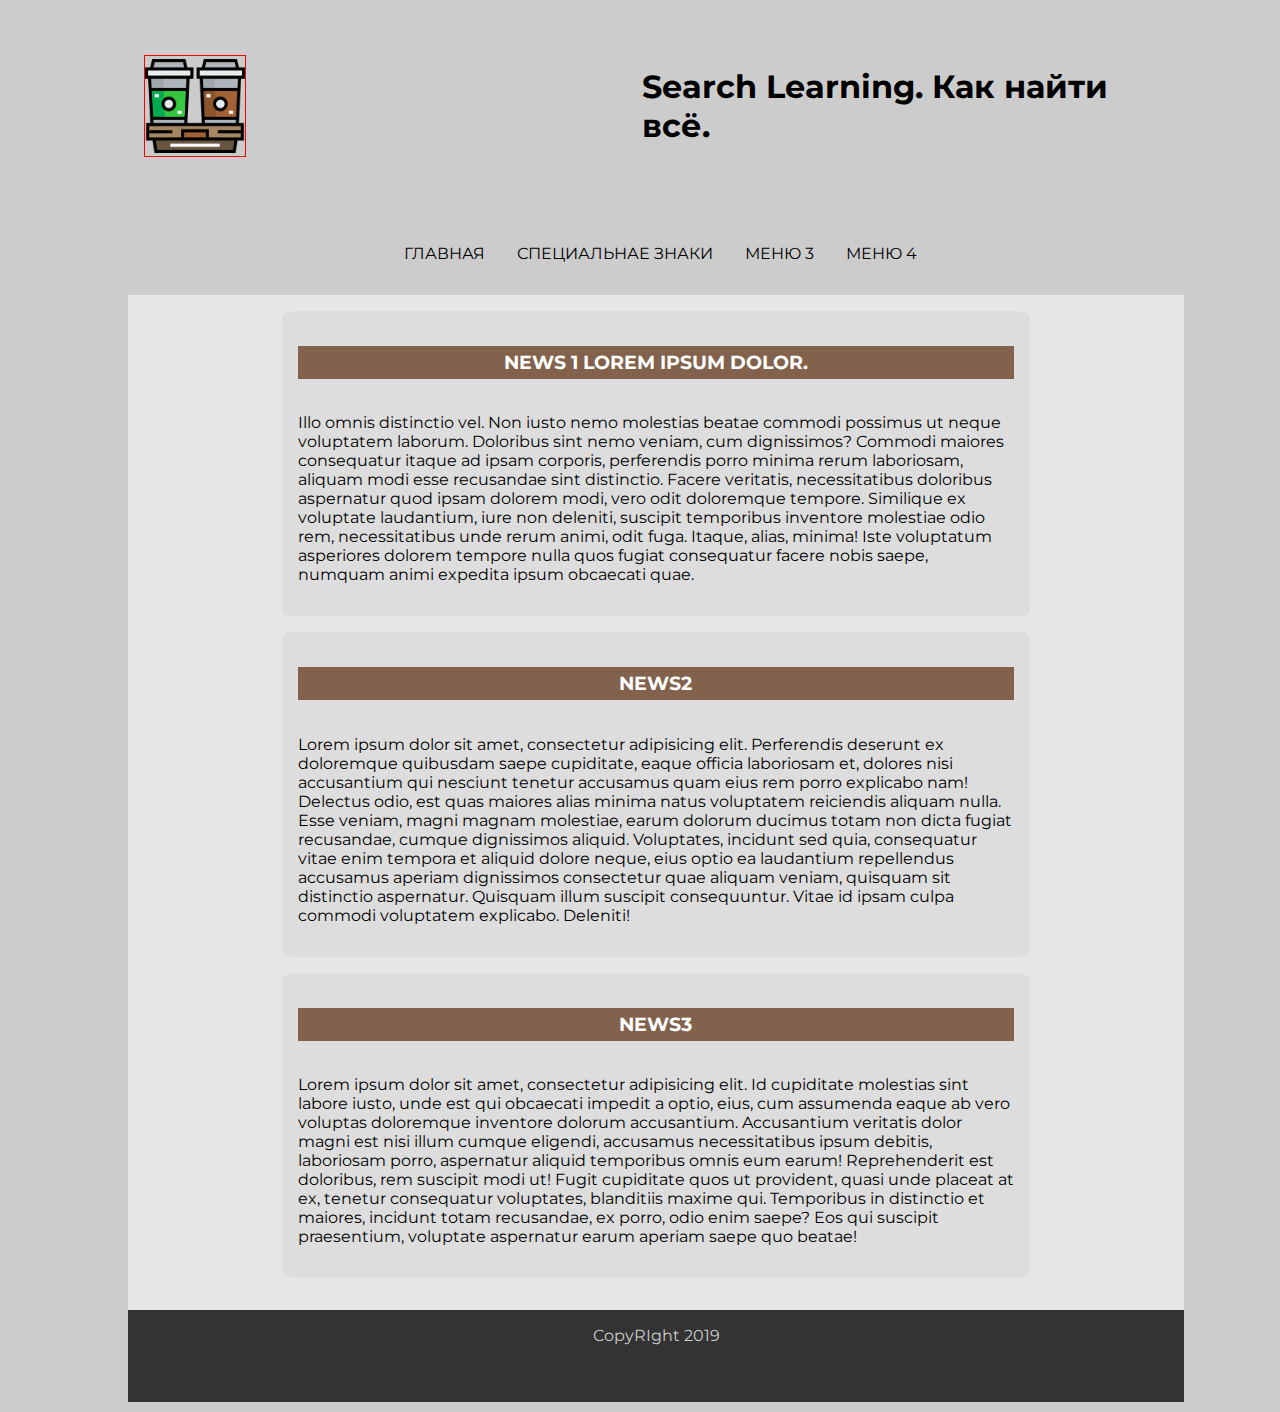
==== index.html @ 99e3e759 "09:06 16.05.19. Changes article. Add background to h3" ====
<!DOCTYPE html>
<html lang="en">
<head>
	<meta charset="UTF-8">
	<title>Поиск на просторах интернета</title>
	<link rel="stylesheet" href="css/main.css">
	<link href="https://fonts.googleapis.com/css?family=Montserrat" rel="stylesheet">
</head>
<body>
	<header>
		<div class="logo">
			<a href="#"><img src="img/coffee-cup.png" alt="" class="logo">
			</a>
			<h1>Search Learning. Как найти всё.</h1>
		</div>
	</header>
	
	
		<nav>
			<ul>
				<li><a href="">Главная</a></li>
				<li><a href="">Специальнае знаки</a></li>
				<li><a href="">Меню 3</a></li>
				<li><a href="">Меню 4</a></li>
			</ul>
		</nav>
			<main>
		<article>
			<h3>News 1 Lorem ipsum dolor.</h3>
			<p>Illo omnis distinctio vel. Non iusto nemo molestias beatae commodi possimus ut neque voluptatem laborum. Doloribus sint nemo veniam, cum dignissimos? Commodi maiores consequatur itaque ad ipsam corporis, perferendis porro minima rerum laboriosam, aliquam modi esse recusandae sint distinctio. Facere veritatis, necessitatibus doloribus aspernatur quod ipsam dolorem modi, vero odit doloremque tempore. Similique ex voluptate laudantium, iure non deleniti, suscipit temporibus inventore molestiae odio rem, necessitatibus unde rerum animi, odit fuga. Itaque, alias, minima! Iste voluptatum asperiores dolorem tempore nulla quos fugiat consequatur facere nobis saepe, numquam animi expedita ipsum obcaecati quae.</p>
		</article>
		<article>
			<h3>News2</h3>
			<p>Lorem ipsum dolor sit amet, consectetur adipisicing elit. Perferendis deserunt ex doloremque quibusdam saepe cupiditate, eaque officia laboriosam et, dolores nisi accusantium qui nesciunt tenetur accusamus quam eius rem porro explicabo nam! Delectus odio, est quas maiores alias minima natus voluptatem reiciendis aliquam nulla. Esse veniam, magni magnam molestiae, earum dolorum ducimus totam non dicta fugiat recusandae, cumque dignissimos aliquid. Voluptates, incidunt sed quia, consequatur vitae enim tempora et aliquid dolore neque, eius optio ea laudantium repellendus accusamus aperiam dignissimos consectetur quae aliquam veniam, quisquam sit distinctio aspernatur. Quisquam illum suscipit consequuntur. Vitae id ipsam culpa commodi voluptatem explicabo. Deleniti!</p>
		</article>
		<article>
			<h3>News3</h3>
			<p>Lorem ipsum dolor sit amet, consectetur adipisicing elit. Id cupiditate molestias sint labore iusto, unde est qui obcaecati impedit a optio, eius, cum assumenda eaque ab vero voluptas doloremque inventore dolorum accusantium. Accusantium veritatis dolor magni est nisi illum cumque eligendi, accusamus necessitatibus ipsum debitis, laboriosam porro, aspernatur aliquid temporibus omnis eum earum! Reprehenderit est doloribus, rem suscipit modi ut! Fugit cupiditate quos ut provident, quasi unde placeat at ex, tenetur consequatur voluptates, blanditiis maxime qui. Temporibus in distinctio et maiores, incidunt totam recusandae, ex porro, odio enim saepe? Eos qui suscipit praesentium, voluptate aspernatur earum aperiam saepe quo beatae!</p>
		</article>
	</main>
	<footer>
		CopyRIght 2019
	</footer>
</body>
</html>
---- css/main.css ----
body {
	background-color: #ccc;
	color: #000;
	margin: 0;
	padding: 0;
	margin: 10px 10%;
	font-family: 'Montserrat', sans-serif;

}

div  {
	box-sizing: border-box;
}

a {
	text-decoration: none;
	color: black;
}

header {
	background-color: #fff;
	background: url(https://img.freepik.com/free-vector/_53876-86373.jpg?size=626&ext=jpg) no-repeat center top / cover;
	margin: 0;
	display: flex;
	/*justify-content: space-between;*/
	width: 100%;
	height: 10em;
	padding: 1em;
	margin-bottom: 10px;
}

header img {
	width: 20%;
	border: 1px solid red;
	/*display: inline-block;*/
	margin: 0;

}

.logo {
	display: flex;
	align-items: center;
}

main {
	margin: 0;
	padding: 1em;
	background-color: rgba(255, 255, 255, 0.5);
	width: 100%;
justify-content: center;


}

nav {
	/*border: 2px solid red;*/
	display: flex;
	text-decoration: none;
	text-transform: uppercase;
	align-content: center;
	justify-content: center;
	width: 100%;
	padding: 1em;
}
ul {
	display: flex;
	list-style: none;
	text-align: center;
}
nav li {
	justify-content: space-between;
	margin-right: 2em;
}


article {
	margin: 0 auto;
	width: 70%;
	min-width: 350px;
	background-color: #ddd;
	margin-bottom: 1em;
	padding: 1em;
	border-radius: 2%;
	display: flex;
/*	flex-direction: column;*/
	flex-wrap: wrap;

}

article h3 {
	/*display: inline-block;*/
	width: 100%;
	padding: 5px;
	text-align: center;
	color: #fff;
	background-color: rgba(120, 84, 60, 0.9);
	text-transform: uppercase;

}

footer {
	background-color: #333;
	color: #ccc;
	padding: 1em;
	width: 100%;
	height: 60px;
	text-align: center;

}
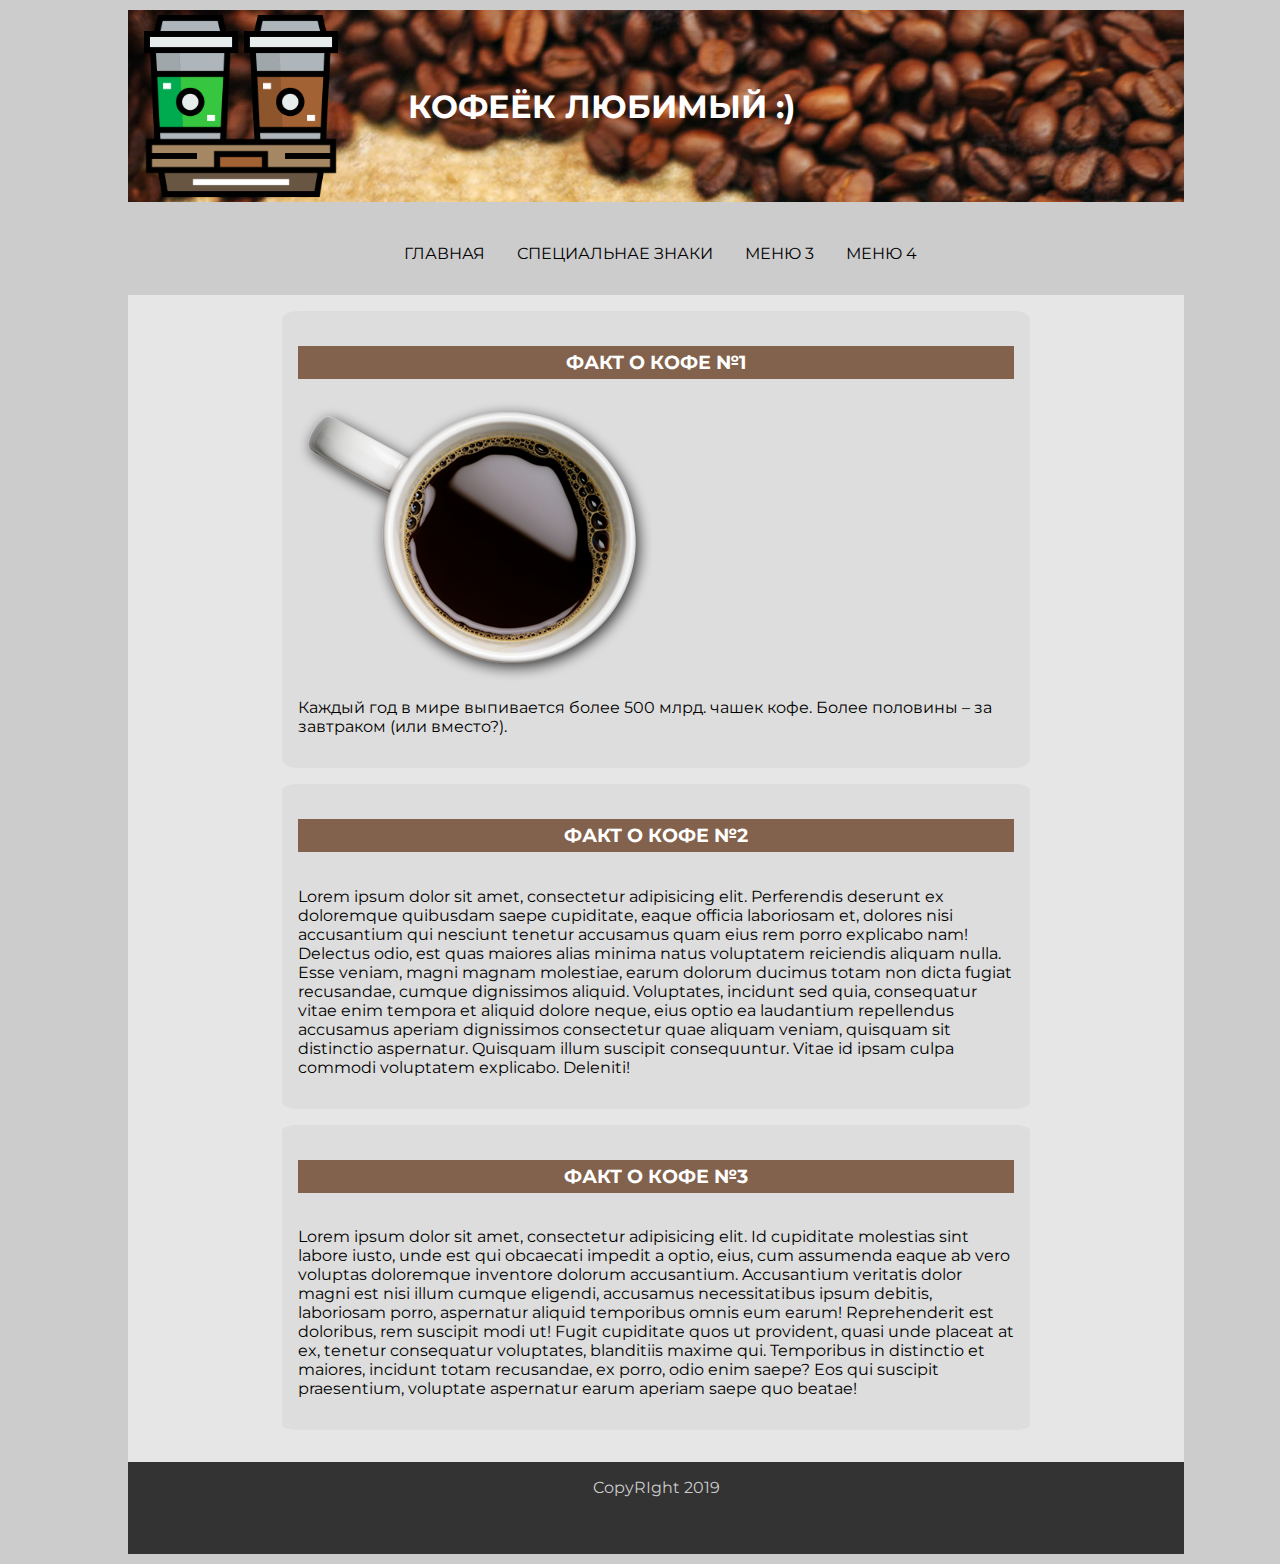
==== commit 30e83876: "Changes: head bg, article" ====
--- a/index.html
+++ b/index.html
@@ -9,9 +9,8 @@
 <body>
 	<header>
 		<div class="logo">
-			<a href="#"><img src="img/coffee-cup.png" alt="" class="logo">
-			</a>
-			<h1>Search Learning. Как найти всё.</h1>
+			<img src="img/coffee-cup.png" alt="">
+			<h1>Кофеёк любимый :)</h1>
 		</div>
 	</header>
 	
@@ -26,15 +25,16 @@
 		</nav>
 			<main>
 		<article>
-			<h3>News 1 Lorem ipsum dolor.</h3>
-			<p>Illo omnis distinctio vel. Non iusto nemo molestias beatae commodi possimus ut neque voluptatem laborum. Doloribus sint nemo veniam, cum dignissimos? Commodi maiores consequatur itaque ad ipsam corporis, perferendis porro minima rerum laboriosam, aliquam modi esse recusandae sint distinctio. Facere veritatis, necessitatibus doloribus aspernatur quod ipsam dolorem modi, vero odit doloremque tempore. Similique ex voluptate laudantium, iure non deleniti, suscipit temporibus inventore molestiae odio rem, necessitatibus unde rerum animi, odit fuga. Itaque, alias, minima! Iste voluptatum asperiores dolorem tempore nulla quos fugiat consequatur facere nobis saepe, numquam animi expedita ipsum obcaecati quae.</p>
+			<h3>Факт о кофе №1</h3>
+			<img src="img/fact1.png" alt="">
+			<p>Каждый год в мире выпивается более 500 млрд. чашек кофе. Более половины – за завтраком (или вместо?).</p>
 		</article>
 		<article>
-			<h3>News2</h3>
+			<h3>Факт о кофе №2</h3>
 			<p>Lorem ipsum dolor sit amet, consectetur adipisicing elit. Perferendis deserunt ex doloremque quibusdam saepe cupiditate, eaque officia laboriosam et, dolores nisi accusantium qui nesciunt tenetur accusamus quam eius rem porro explicabo nam! Delectus odio, est quas maiores alias minima natus voluptatem reiciendis aliquam nulla. Esse veniam, magni magnam molestiae, earum dolorum ducimus totam non dicta fugiat recusandae, cumque dignissimos aliquid. Voluptates, incidunt sed quia, consequatur vitae enim tempora et aliquid dolore neque, eius optio ea laudantium repellendus accusamus aperiam dignissimos consectetur quae aliquam veniam, quisquam sit distinctio aspernatur. Quisquam illum suscipit consequuntur. Vitae id ipsam culpa commodi voluptatem explicabo. Deleniti!</p>
 		</article>
 		<article>
-			<h3>News3</h3>
+			<h3>Факт о кофе №3</h3>
 			<p>Lorem ipsum dolor sit amet, consectetur adipisicing elit. Id cupiditate molestias sint labore iusto, unde est qui obcaecati impedit a optio, eius, cum assumenda eaque ab vero voluptas doloremque inventore dolorum accusantium. Accusantium veritatis dolor magni est nisi illum cumque eligendi, accusamus necessitatibus ipsum debitis, laboriosam porro, aspernatur aliquid temporibus omnis eum earum! Reprehenderit est doloribus, rem suscipit modi ut! Fugit cupiditate quos ut provident, quasi unde placeat at ex, tenetur consequatur voluptates, blanditiis maxime qui. Temporibus in distinctio et maiores, incidunt totam recusandae, ex porro, odio enim saepe? Eos qui suscipit praesentium, voluptate aspernatur earum aperiam saepe quo beatae!</p>
 		</article>
 	</main>
--- a/css/main.css
+++ b/css/main.css
@@ -5,6 +5,7 @@
 	padding: 0;
 	margin: 10px 10%;
 	font-family: 'Montserrat', sans-serif;
+	font-size: 1em;
 
 }
 
@@ -19,7 +20,7 @@
 
 header {
 	background-color: #fff;
-	background: url(https://img.freepik.com/free-vector/_53876-86373.jpg?size=626&ext=jpg) no-repeat center top / cover;
+	background: url(../img/head_background.jpg) no-repeat center top / cover;
 	margin: 0;
 	display: flex;
 	/*justify-content: space-between;*/
@@ -27,13 +28,13 @@
 	height: 10em;
 	padding: 1em;
 	margin-bottom: 10px;
+	color: white;
+	text-transform: uppercase;
 }
 
 header img {
 	width: 20%;
-	border: 1px solid red;
-	/*display: inline-block;*/
-	margin: 0;
+	margin-right: 70px;
 
 }
 
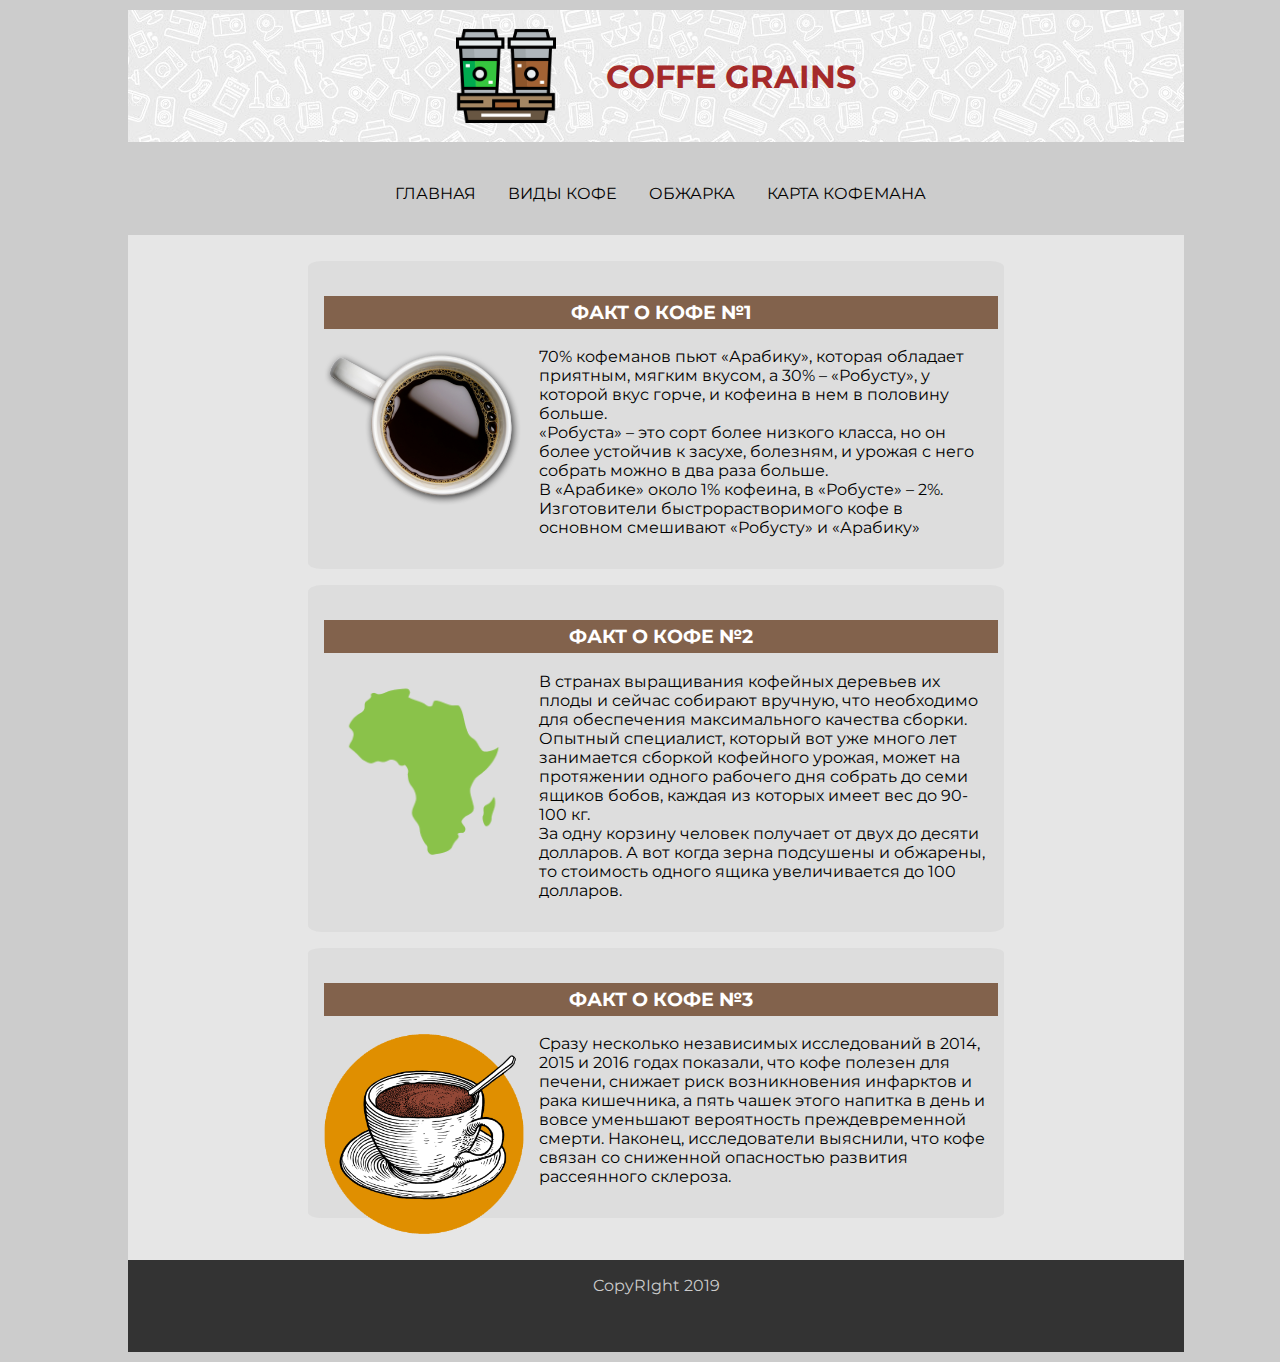
==== commit d25dfcbb: "add news pages, and desing they" ====
--- a/index.html
+++ b/index.html
@@ -1,5 +1,5 @@
 <!DOCTYPE html>
-<html lang="en">
+<html lang="ru">
 <head>
 	<meta charset="UTF-8">
 	<title>Поиск на просторах интернета</title>
@@ -10,33 +10,45 @@
 	<header>
 		<div class="logo">
 			<img src="img/coffee-cup.png" alt="">
-			<h1>Кофеёк любимый :)</h1>
+			<!-- <a href="index.html"><img src="img/coffee-grain.png" alt=""></a> -->
+			<h1>Coffe Grains</h1>
+
 		</div>
 	</header>
 	
 	
 		<nav>
 			<ul>
-				<li><a href="">Главная</a></li>
-				<li><a href="">Специальнае знаки</a></li>
-				<li><a href="">Меню 3</a></li>
-				<li><a href="">Меню 4</a></li>
+				<li><a href="/index.html">Главная</a></li>
+				<li><a href="/types.html">Виды кофе</a></li>
+				<li><a href="/fry.html">Обжарка</a></li>
+				<li><a href="/roasting.html">Карта кофемана</a></li>
 			</ul>
 		</nav>
 			<main>
+				<div class="wraper">
 		<article>
 			<h3>Факт о кофе №1</h3>
 			<img src="img/fact1.png" alt="">
-			<p>Каждый год в мире выпивается более 500 млрд. чашек кофе. Более половины – за завтраком (или вместо?).</p>
+			<p>70% кофеманов пьют «Арабику», которая обладает приятным, мягким вкусом, а 30% – «Робусту», у которой вкус горче, и  кофеина в нем в половину больше. <br>
+			«Робуста» – это сорт более низкого класса, но он более устойчив к засухе, болезням, и урожая с него собрать можно в два раза больше. <br>
+			В «Арабике» около 1% кофеина, в «Робусте» – 2%. <br>
+			Изготовители быстрорастворимого кофе в основном смешивают «Робусту» и «Арабику»</p>
 		</article>
 		<article>
 			<h3>Факт о кофе №2</h3>
-			<p>Lorem ipsum dolor sit amet, consectetur adipisicing elit. Perferendis deserunt ex doloremque quibusdam saepe cupiditate, eaque officia laboriosam et, dolores nisi accusantium qui nesciunt tenetur accusamus quam eius rem porro explicabo nam! Delectus odio, est quas maiores alias minima natus voluptatem reiciendis aliquam nulla. Esse veniam, magni magnam molestiae, earum dolorum ducimus totam non dicta fugiat recusandae, cumque dignissimos aliquid. Voluptates, incidunt sed quia, consequatur vitae enim tempora et aliquid dolore neque, eius optio ea laudantium repellendus accusamus aperiam dignissimos consectetur quae aliquam veniam, quisquam sit distinctio aspernatur. Quisquam illum suscipit consequuntur. Vitae id ipsam culpa commodi voluptatem explicabo. Deleniti!</p>
+			<img src="img/africa.png" alt="">
+			<p>В странах выращивания кофейных деревьев их плоды и сейчас собирают вручную, что необходимо для обеспечения максимального качества сборки. 	<br>
+			Опытный специалист, который вот уже много лет занимается сборкой кофейного урожая, может на протяжении одного рабочего дня собрать до семи ящиков бобов, каждая из которых имеет вес до 90-100 кг. <br>
+			За одну корзину человек получает от двух до десяти долларов. А вот когда зерна подсушены и обжарены, то стоимость одного ящика увеличивается до 100 долларов.</p>
 		</article>
 		<article>
 			<h3>Факт о кофе №3</h3>
-			<p>Lorem ipsum dolor sit amet, consectetur adipisicing elit. Id cupiditate molestias sint labore iusto, unde est qui obcaecati impedit a optio, eius, cum assumenda eaque ab vero voluptas doloremque inventore dolorum accusantium. Accusantium veritatis dolor magni est nisi illum cumque eligendi, accusamus necessitatibus ipsum debitis, laboriosam porro, aspernatur aliquid temporibus omnis eum earum! Reprehenderit est doloribus, rem suscipit modi ut! Fugit cupiditate quos ut provident, quasi unde placeat at ex, tenetur consequatur voluptates, blanditiis maxime qui. Temporibus in distinctio et maiores, incidunt totam recusandae, ex porro, odio enim saepe? Eos qui suscipit praesentium, voluptate aspernatur earum aperiam saepe quo beatae!</p>
+			<img src="img/fact3.png" alt="">
+			<p>Сразу несколько независимых исследований в 2014, 2015 и 2016 годах показали, что кофе полезен для печени, снижает риск возникновения инфарктов и рака кишечника, а пять чашек этого напитка в день и вовсе уменьшают вероятность преждевременной смерти. Наконец, исследователи выяснили, что кофе связан со сниженной опасностью развития рассеянного склероза.
+			</p>
 		</article>
+		</div>
 	</main>
 	<footer>
 		CopyRIght 2019
--- a/css/main.css
+++ b/css/main.css
@@ -20,27 +20,32 @@
 
 header {
 	background-color: #fff;
-	background: url(../img/head_background.jpg) no-repeat center top / cover;
-	margin: 0;
-	display: flex;
+	/*background: url(../img/head_background.jpg) no-repeat center top / cover;*/
+	background: url(../img/head_background2.jpg) center top;
+	margin: 0 auto;
+  	/*display: flex;*/
 	/*justify-content: space-between;*/
 	width: 100%;
-	height: 10em;
+	height: 100px;
 	padding: 1em;
 	margin-bottom: 10px;
-	color: white;
+	color: brown;
 	text-transform: uppercase;
+
 }
 
 header img {
-	width: 20%;
-	margin-right: 70px;
+	width: 100px;
+	margin-right: 50px;
 
 }
 
 .logo {
 	display: flex;
+	width: 100%;
 	align-items: center;
+	justify-content: center;
+	/*border: 3px solid red;*/
 }
 
 main {
@@ -48,9 +53,9 @@
 	padding: 1em;
 	background-color: rgba(255, 255, 255, 0.5);
 	width: 100%;
-justify-content: center;
-
-
+	display: flex;
+	justify-content: center;
+	flex-direction: column;
 }
 
 nav {
@@ -75,20 +80,38 @@
 
 
 article {
-	margin: 0 auto;
-	width: 70%;
 	min-width: 350px;
 	background-color: #ddd;
 	margin-bottom: 1em;
 	padding: 1em;
 	border-radius: 2%;
-	display: flex;
-/*	flex-direction: column;*/
-	flex-wrap: wrap;
+}
+
+.wraper {
+	margin: 0 auto;
+	width: 70%;
+	/*border: 2px solid red;*/
+	padding: 10px;
+
 
 }
 
-article h3 {
+article img {
+	display: block;
+	/*border: 2px solid red;*/
+	width: 200px;
+	float: left;
+	margin-right: 15px;
+
+}
+
+article p {
+	/*border: 2px solid red;*/
+	display: flex;
+/*	text-align: center;*/
+}
+
+h3 {
 	/*display: inline-block;*/
 	width: 100%;
 	padding: 5px;
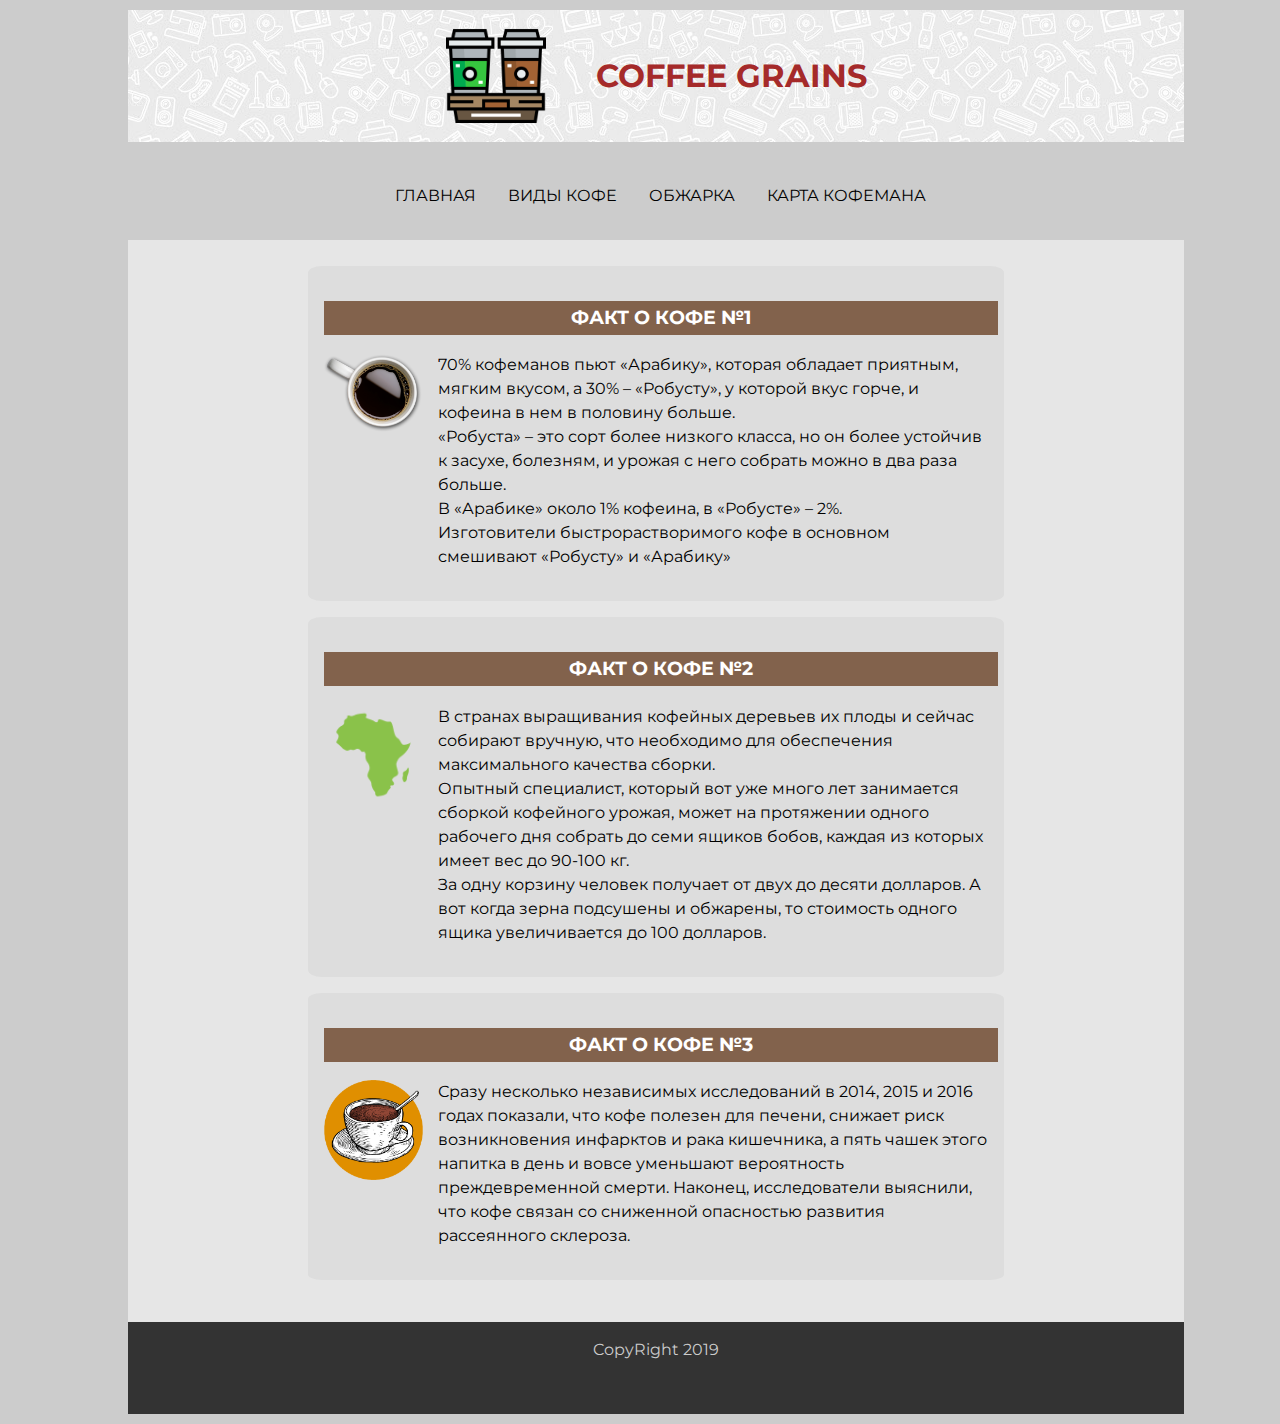
==== commit 0df496db: "фиксы" ====
--- a/index.html
+++ b/index.html
@@ -2,56 +2,67 @@
 <html lang="ru">
 <head>
 	<meta charset="UTF-8">
-	<title>Поиск на просторах интернета</title>
+	<title>COFFEE GRAINS - Главная</title>
 	<link rel="stylesheet" href="css/main.css">
 	<link href="https://fonts.googleapis.com/css?family=Montserrat" rel="stylesheet">
 </head>
 <body>
-	<header>
-		<div class="logo">
-			<img src="img/coffee-cup.png" alt="">
-			<!-- <a href="index.html"><img src="img/coffee-grain.png" alt=""></a> -->
-			<h1>Coffe Grains</h1>
-
-		</div>
-	</header>
-	
-	
-		<nav>
-			<ul>
-				<li><a href="/index.html">Главная</a></li>
-				<li><a href="/types.html">Виды кофе</a></li>
-				<li><a href="/fry.html">Обжарка</a></li>
-				<li><a href="/roasting.html">Карта кофемана</a></li>
-			</ul>
-		</nav>
-			<main>
-				<div class="wraper">
+<header>
+	<div class="logo">
+		<img src="img/coffee-cup.png" alt="">
+		<h1>Coffee Grains</h1>
+	</div>
+</header>
+<nav>
+	<ul>
+		<li><a href="index.html">Главная</a></li>
+		<li><a href="types.html">Виды кофе</a></li>
+		<li><a href="fry.html">Обжарка</a></li>
+		<li><a href="roasting.html">Карта кофемана</a></li>
+	</ul>
+</nav>
+<main>
+	<div class="wrapper">
 		<article>
 			<h3>Факт о кофе №1</h3>
 			<img src="img/fact1.png" alt="">
-			<p>70% кофеманов пьют «Арабику», которая обладает приятным, мягким вкусом, а 30% – «Робусту», у которой вкус горче, и  кофеина в нем в половину больше. <br>
-			«Робуста» – это сорт более низкого класса, но он более устойчив к засухе, болезням, и урожая с него собрать можно в два раза больше. <br>
-			В «Арабике» около 1% кофеина, в «Робусте» – 2%. <br>
-			Изготовители быстрорастворимого кофе в основном смешивают «Робусту» и «Арабику»</p>
+			<p>
+				70% кофеманов пьют «Арабику», которая обладает приятным, мягким вкусом, а 30% – «Робусту», у которой
+				вкус
+				горче, и кофеина в нем в половину больше. <br>
+				«Робуста» – это сорт более низкого класса, но он более устойчив к засухе, болезням, и урожая с него
+				собрать можно в два раза больше. <br>
+				В «Арабике» около 1% кофеина, в «Робусте» – 2%. <br>
+				Изготовители быстрорастворимого кофе в основном смешивают «Робусту» и «Арабику»
+			</p>
 		</article>
 		<article>
 			<h3>Факт о кофе №2</h3>
 			<img src="img/africa.png" alt="">
-			<p>В странах выращивания кофейных деревьев их плоды и сейчас собирают вручную, что необходимо для обеспечения максимального качества сборки. 	<br>
-			Опытный специалист, который вот уже много лет занимается сборкой кофейного урожая, может на протяжении одного рабочего дня собрать до семи ящиков бобов, каждая из которых имеет вес до 90-100 кг. <br>
-			За одну корзину человек получает от двух до десяти долларов. А вот когда зерна подсушены и обжарены, то стоимость одного ящика увеличивается до 100 долларов.</p>
+			<p>
+				В странах выращивания кофейных деревьев их плоды и сейчас собирают вручную, что необходимо для
+				обеспечения максимального качества сборки. <br>
+				Опытный специалист, который вот уже много лет занимается сборкой кофейного урожая, может на протяжении
+				одного рабочего дня собрать до семи ящиков бобов, каждая из которых имеет вес до 90-100 кг. <br>
+				За одну корзину человек получает от двух до десяти долларов. А вот когда зерна подсушены и обжарены, то
+				стоимость одного ящика увеличивается до 100 долларов.
+			</p>
 		</article>
 		<article>
 			<h3>Факт о кофе №3</h3>
 			<img src="img/fact3.png" alt="">
-			<p>Сразу несколько независимых исследований в 2014, 2015 и 2016 годах показали, что кофе полезен для печени, снижает риск возникновения инфарктов и рака кишечника, а пять чашек этого напитка в день и вовсе уменьшают вероятность преждевременной смерти. Наконец, исследователи выяснили, что кофе связан со сниженной опасностью развития рассеянного склероза.
+			<p>
+				Сразу несколько независимых исследований в 2014, 2015 и 2016 годах показали, что кофе полезен для
+				печени,
+				снижает риск возникновения инфарктов и рака кишечника, а пять чашек этого напитка в день и вовсе
+				уменьшают вероятность преждевременной смерти. Наконец, исследователи выяснили, что кофе связан со
+				сниженной опасностью развития рассеянного склероза.
 			</p>
 		</article>
-		</div>
-	</main>
-	<footer>
-		CopyRIght 2019
-	</footer>
+	</div>
+</main>
+<footer>
+	CopyRight 2019
+</footer>
 </body>
-</html>+</html>
--- a/css/main.css
+++ b/css/main.css
@@ -1,133 +1,115 @@
 body {
-	background-color: #ccc;
-	color: #000;
-	margin: 0;
-	padding: 0;
-	margin: 10px 10%;
-	font-family: 'Montserrat', sans-serif;
-	font-size: 1em;
-
+    background-color: #ccc;
+    color: #000;
+    padding: 0;
+    margin: 10px 10%;
+    font-family: 'Montserrat', sans-serif;
+    font-size: 1em;
+    line-height: 1.5em;
 }
 
-div  {
-	box-sizing: border-box;
+div {
+    box-sizing: border-box;
 }
 
 a {
-	text-decoration: none;
-	color: black;
+    text-decoration: none;
+    color: black;
 }
 
 header {
-	background-color: #fff;
-	/*background: url(../img/head_background.jpg) no-repeat center top / cover;*/
-	background: url(../img/head_background2.jpg) center top;
-	margin: 0 auto;
-  	/*display: flex;*/
-	/*justify-content: space-between;*/
-	width: 100%;
-	height: 100px;
-	padding: 1em;
-	margin-bottom: 10px;
-	color: brown;
-	text-transform: uppercase;
-
+    background: white url(../img/head_background2.jpg) center top;
+    width: 100%;
+    height: 100px;
+    padding: 1em;
+    margin: 0 auto 10px;
+    color: brown;
+    text-transform: uppercase;
 }
 
 header img {
-	width: 100px;
-	margin-right: 50px;
-
+    width: 100px;
+    margin-right: 50px;
 }
 
 .logo {
-	display: flex;
-	width: 100%;
-	align-items: center;
-	justify-content: center;
-	/*border: 3px solid red;*/
+    display: flex;
+    width: 100%;
+    align-items: center;
+    justify-content: center;
 }
 
 main {
-	margin: 0;
-	padding: 1em;
-	background-color: rgba(255, 255, 255, 0.5);
-	width: 100%;
-	display: flex;
-	justify-content: center;
-	flex-direction: column;
+    margin: 0;
+    padding: 1em;
+    background-color: rgba(255, 255, 255, 0.5);
+    width: 100%;
+    display: flex;
+    justify-content: center;
+    flex-direction: column;
 }
 
 nav {
-	/*border: 2px solid red;*/
-	display: flex;
-	text-decoration: none;
-	text-transform: uppercase;
-	align-content: center;
-	justify-content: center;
-	width: 100%;
-	padding: 1em;
+    display: flex;
+    text-decoration: none;
+    text-transform: uppercase;
+    align-content: center;
+    justify-content: center;
+    width: 100%;
+    padding: 1em;
 }
+
 ul {
-	display: flex;
-	list-style: none;
-	text-align: center;
+    display: flex;
+    list-style: none;
+    text-align: center;
 }
+
 nav li {
-	justify-content: space-between;
-	margin-right: 2em;
+    justify-content: space-between;
+    margin-right: 2em;
 }
 
 
 article {
-	min-width: 350px;
-	background-color: #ddd;
-	margin-bottom: 1em;
-	padding: 1em;
-	border-radius: 2%;
+    min-width: 350px;
+    background-color: #ddd;
+    margin-bottom: 1em;
+    padding: 1em;
+    border-radius: 2%;
 }
 
-.wraper {
-	margin: 0 auto;
-	width: 70%;
-	/*border: 2px solid red;*/
-	padding: 10px;
-
-
+.wrapper {
+    margin: 0 auto;
+    width: 70%;
+    padding: 10px;
 }
 
 article img {
-	display: block;
-	/*border: 2px solid red;*/
-	width: 200px;
-	float: left;
-	margin-right: 15px;
+    width: 15%;
+    float: left;
+    margin-right: 15px;
 
 }
 
 article p {
-	/*border: 2px solid red;*/
-	display: flex;
-/*	text-align: center;*/
+    display: flex;
 }
 
 h3 {
-	/*display: inline-block;*/
-	width: 100%;
-	padding: 5px;
-	text-align: center;
-	color: #fff;
-	background-color: rgba(120, 84, 60, 0.9);
-	text-transform: uppercase;
-
+    width: 100%;
+    padding: 5px;
+    text-align: center;
+    color: #fff;
+    background-color: rgba(120, 84, 60, 0.9);
+    text-transform: uppercase;
 }
 
 footer {
-	background-color: #333;
-	color: #ccc;
-	padding: 1em;
-	width: 100%;
-	height: 60px;
-	text-align: center;
-
-}+    background-color: #333;
+    color: #ccc;
+    padding: 1em;
+    width: 100%;
+    height: 60px;
+    text-align: center;
+}
